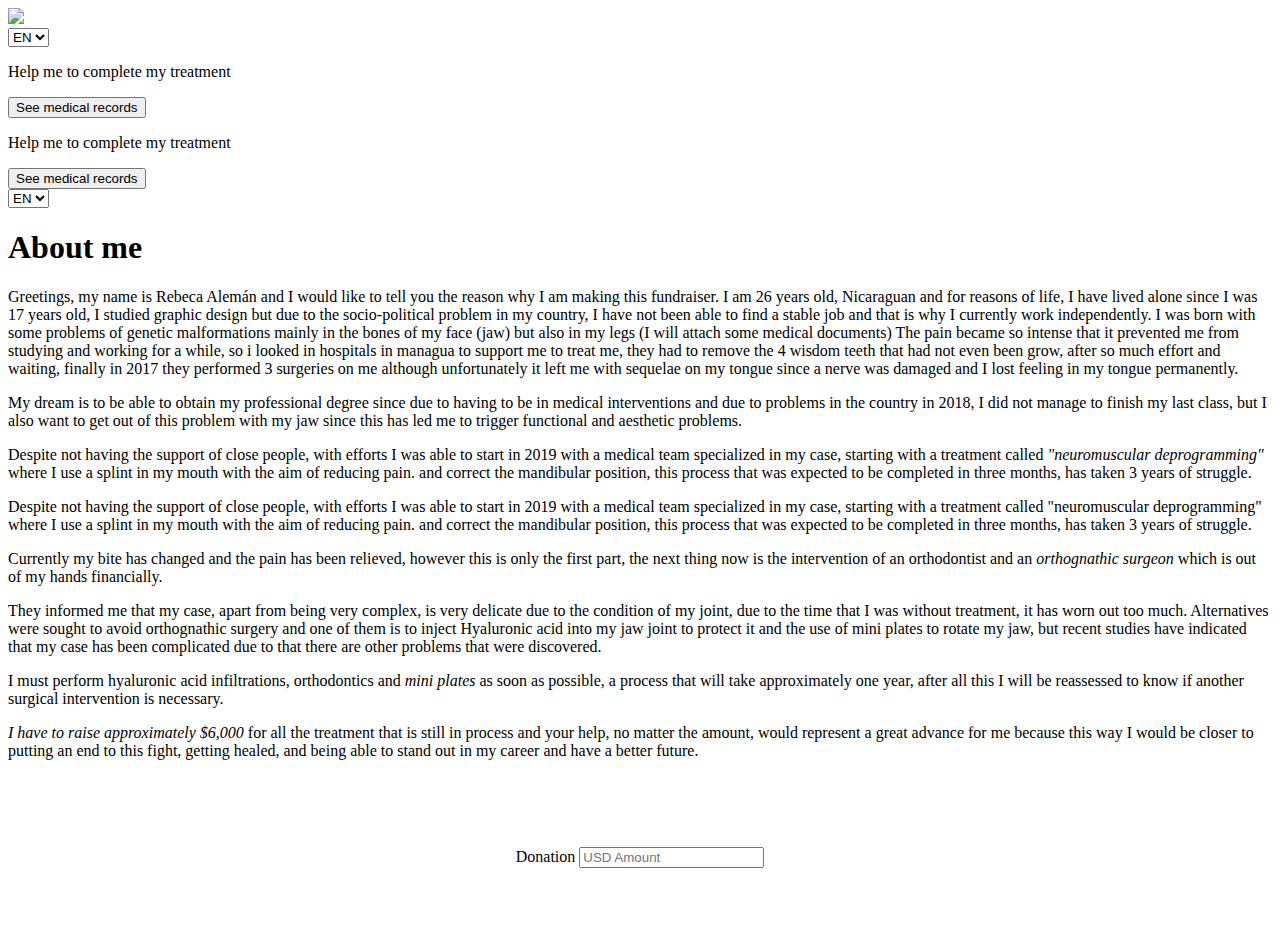
==== En_version/index_en.html @ 031dd85f "project rebeca" ====
<!DOCTYPE html>
<html lang="en">
	<head>
		<meta charset="utf-8">
		<meta name="viewport" content="width=device-width, initial-scale=1.0">
		<link rel="stylesheet" href="../css/styles.css">
    <link rel="icon" href="../images/favicon.png">
    <title>Help me complete my treatment</title>
		<link rel="preconnect" href="https://fonts.googleapis.com">
		<link rel="preconnect" href="https://fonts.gstatic.com" crossorigin>
		<link href="https://fonts.googleapis.com/css2?family=Abel&family=Edu+SA+Beginner&family=Fasthand&family=Fjalla+One&family=Fraunces:opsz,wght@9..144,700&family=Kalam:wght@300&family=Koulen&family=Montserrat:wght@500;700&family=Nanum+Gothic&family=Noto+Sans+Mono:wght@300&family=Nunito+Sans:ital,wght@0,300;1,300&family=Outfit:wght@300;400;700&family=Overpass:wght@700&family=Quicksand&family=Roboto+Mono&family=Roboto:wght@100;300;500;700&family=Secular+One&display=swap" rel="stylesheet">
		<script src="https://kit.fontawesome.com/f98d5dac8a.js" crossorigin="anonymous"></script>
		<script type="text/javascript" src="https//www.paypal.com/sdk/js?client-id=Adq21IptGCXoRLRIl3X5a2rjSh6LHzdlkDt0nj5y_2r177x_QaQ2-axSPB3vqwuOWEJLcLMJskuiLdar"></script>
	</head>
	<body>
		<main>
			<header>
				<a href="#index.html" rel="noopener noreferrer"><img src="../images/logo rebeca.svg"></a>
        <div class="language-select-phone">
          <select onchange="this.options[this.selectedIndex].value && (window.location = this.options[this.selectedIndex].value);">
            <!-- <option disabled selected value>Language</option>  -->
            <option value="../index.html">ES</option>
            <option value="./index_en.html" selected>EN</option>
          </select>
        </div>
			</header>
			<div class="more-info-query">
        <div class="div-align-query">
          <p class="text-box">Help me to complete my treatment</p>
          <div class="footer-social-links">
            <a href="https://www.facebook.com/Rebecaleman19" title="Facebook" target="_blank" rel="noopener noreferrer"><i class="fa fa-facebook"></i></a>
            <a href="https://mail.google.com/mail/u/0/?fs=1&to=rebecaalemang@gmail.com&su=&body=&bcc=&tf=cm" target="_blank" title="mail" rel="noopener noreferrer"><i class="fa-solid fa-at"></i></a>
          </div>
          <a href="../medical_records/medicalRecords_.html" rel="noopener noreferrer"><button class="btn" type="button">See medical records</button></a>
        </div>	
			</div>
      <div class="more-info">
        <p class="text-box">Help me to complete my treatment</p>
        <div class="footer-social-links">
          <a href="https://www.facebook.com/Rebecaleman19" title="Facebook" target="_blank" rel="noopener noreferrer"><i class="fa fa-facebook"></i></a>
          <a href="https://mail.google.com/mail/u/0/?fs=1&to=rebecaalemang@gmail.com&su=&body=&bcc=&tf=cm" target="_blank" title="mail" rel="noopener noreferrer"><i class="fa-solid fa-at"></i></a>
        </div>
        <a href="../medical_records/medicalRecords_.html" rel="noopener noreferrer"><button class="btn" type="button">See medical records</button></a>
      	</div>
			<div class="content">
        <div class="language-select">
          <select onchange="this.options[this.selectedIndex].value && (window.location = this.options[this.selectedIndex].value);">
            <!-- <option disabled selected value>Language</option>  -->
            <option value="../index.html">ES</option>
            <option value="./index_en.html" selected>EN</option>
          </select>
        </div>
				<h1>About me</h1>
				<div class="scroll-div">
					<p class="light-text">Greetings, my name is Rebeca Alemán and I would like to tell you the reason why I am making this fundraiser. I am 26 years old, Nicaraguan and for reasons of life, I have lived alone since I was 17 years old, I studied graphic design but due to the socio-political problem in my country, I have not been able to find a stable job and that is why I currently work independently. I was born with some problems of genetic malformations mainly in the bones of my face (jaw) but also in my legs (I will attach some medical documents) The pain became so intense that it prevented me from studying and working for a while, so i looked in hospitals in managua to support me to treat me, they had to remove the 4 wisdom teeth that had not even been grow, after so much effort and waiting, finally in 2017 they performed 3 surgeries on me although unfortunately it left me with sequelae on my tongue since a nerve was damaged and I lost feeling in my tongue permanently.</p>
					<p class="light-text">My dream is to be able to obtain my professional degree since due to having to be in medical interventions and due to problems in the country in 2018, I did not manage to finish my last class, but I also want to get out of this problem with my jaw since this has led me to trigger functional and aesthetic problems.</p>
					<p class="light-text">Despite not having the support of close people, with efforts I was able to start in 2019 with a medical team specialized in my case, starting with a treatment called <em>"neuromuscular deprogramming"</em> where I use a splint in my mouth with the aim of reducing pain. and correct the mandibular position, this process that was expected to be completed in three months, has taken 3 years of struggle.</p>
					<p class="light-text">Despite not having the support of close people, with efforts I was able to start in 2019 with a medical team specialized in my case, starting with a treatment called "neuromuscular deprogramming" where I use a splint in my mouth with the aim of reducing pain. and correct the mandibular position, this process that was expected to be completed in three months, has taken 3 years of struggle.</p>
					<p class="light-text">Currently my bite has changed and the pain has been relieved, however this is only the first part, the next thing now is the intervention of an orthodontist and an <em>orthognathic surgeon</em> which is out of my hands financially.</p>
					<p class="light-text">They informed me that my case, apart from being very complex, is very delicate due to the condition of my joint, due to the time that I was without treatment, it has worn out too much. Alternatives were sought to avoid orthognathic surgery and one of them is to inject Hyaluronic acid into my jaw joint to protect it and the use of mini plates to rotate my jaw, but recent studies have indicated that my case has been complicated due to that there are other problems that were discovered.</p>
					<p class="light-text">I must perform hyaluronic acid infiltrations, orthodontics and <em>mini plates</em> as soon as possible, a process that will take approximately one year, after all this I will be reassessed to know if another surgical intervention is necessary.</p>
					<p class="light-text"><em>I have to raise approximately $6,000</em> for all the treatment that is still in process and your help, no matter the amount, would represent a great advance for me because this way I would be closer to putting an end to this fight, getting healed, and being able to stand out in my career and have a better future.</p>
				</div>
				<div id="smart-button-container" class="button-container-style">
					<div style="visibility: hidden; text-align: center"><label for="description"> </label><input type="text" name="descriptionInput" id="description" maxlength="127" value="N.1"></div>
					  <p id="descriptionError" style="visibility: hidden; color:rgb(255, 111, 111); text-align: center;">Please enter a description</p>
					<div style="text-align: center" class="input-amount"><label for="amount">Donation </label><input class="quantity" name="amountInput" type="number" id="amount" value="" placeholder="USD Amount"></div>
					  <p id="priceLabelError" style="visibility: hidden; color:rgb(255, 111, 111); text-align: center;">Please enter a valid amount to proceed</p>
					<div id="invoiceidDiv" style="text-align: center; display: none;"><label for="invoiceid"> </label><input name="invoiceid" maxlength="127" type="text" id="invoiceid" value="" ></div>
					  <p id="invoiceidError" style="visibility: hidden; color:rgb(255, 111, 111); text-align: center;">Please enter an Invoice ID</p>
					<div style="text-align: center; margin-top: 0.625rem;" id="paypal-button-container"></div>
				  </div>
				  <script src="https://www.paypal.com/sdk/js?client-id=Adq21IptGCXoRLRIl3X5a2rjSh6LHzdlkDt0nj5y_2r177x_QaQ2-axSPB3vqwuOWEJLcLMJskuiLdar&currency=USD" data-sdk-integration-source="button-factory"></script>
				  <script>
				  function initPayPalButton() {
					var description = document.querySelector('#smart-button-container #description');
					var amount = document.querySelector('#smart-button-container #amount');
					var descriptionError = document.querySelector('#smart-button-container #descriptionError');
					var priceError = document.querySelector('#smart-button-container #priceLabelError');
					var invoiceid = document.querySelector('#smart-button-container #invoiceid');
					var invoiceidError = document.querySelector('#smart-button-container #invoiceidError');
					var invoiceidDiv = document.querySelector('#smart-button-container #invoiceidDiv');
				
					var elArr = [description, amount];
				
					if (invoiceidDiv.firstChild.innerHTML.length > 1) {
					  invoiceidDiv.style.display = "block";
					}
				
					var purchase_units = [];
					purchase_units[0] = {};
					purchase_units[0].amount = {};
				
					function validate(event) {
					  return event.value.length > 0;
					}
				
					paypal.Buttons({
					  style: {
						color: 'gold',
						shape: 'pill',
						label: 'paypal',
						layout: 'vertical',
						
					  },
				
					  onInit: function (data, actions) {
						actions.disable();
				
						if(invoiceidDiv.style.display === "block") {
						  elArr.push(invoiceid);
						}
				
						elArr.forEach(function (item) {
						  item.addEventListener('keyup', function (event) {
							var result = elArr.every(validate);
							if (result) {
							  actions.enable();
							} else {
							  actions.disable();
							}
						  });
						});
					  },
				
					  onClick: function () {
						if (description.value.length < 1) {
						  descriptionError.style.visibility = "visible";
						} else {
						  descriptionError.style.visibility = "hidden";
						}
				
						if (amount.value.length < 1) {
						  priceError.style.visibility = "visible";
						} else {
						  priceError.style.visibility = "hidden";
						}
				
						if (invoiceid.value.length < 1 && invoiceidDiv.style.display === "block") {
						  invoiceidError.style.visibility = "visible";
						} else {
						  invoiceidError.style.visibility = "hidden";
						}
				
						purchase_units[0].description = description.value;
						purchase_units[0].amount.value = amount.value;
				
						if(invoiceid.value !== '') {
						  purchase_units[0].invoice_id = invoiceid.value;
						}
					  },
				
					  createOrder: function (data, actions) {
						return actions.order.create({
						  purchase_units: purchase_units,
						});
					  },
				
					  onApprove: function (data, actions) {
						return actions.order.capture().then(function (orderData) {
				
						  // Full available details
						  console.log('Capture result', orderData, JSON.stringify(orderData, null, 2));
				
						  // Show a success message within this page, e.g.
						  const element = document.getElementById('paypal-button-container');
						  element.innerHTML = '';
						  element.innerHTML = '<h3>Gracias por tu donación!</h3>';
				
						  // Or go to another URL:  actions.redirect('thank_you.html');
						  
						});
					  },
				
					  onError: function (err) {
						console.log(err);
					  }
					}).render('#paypal-button-container');
				  }
				  initPayPalButton();
				</script>
			</div>
		</main>
	</body>
</html>
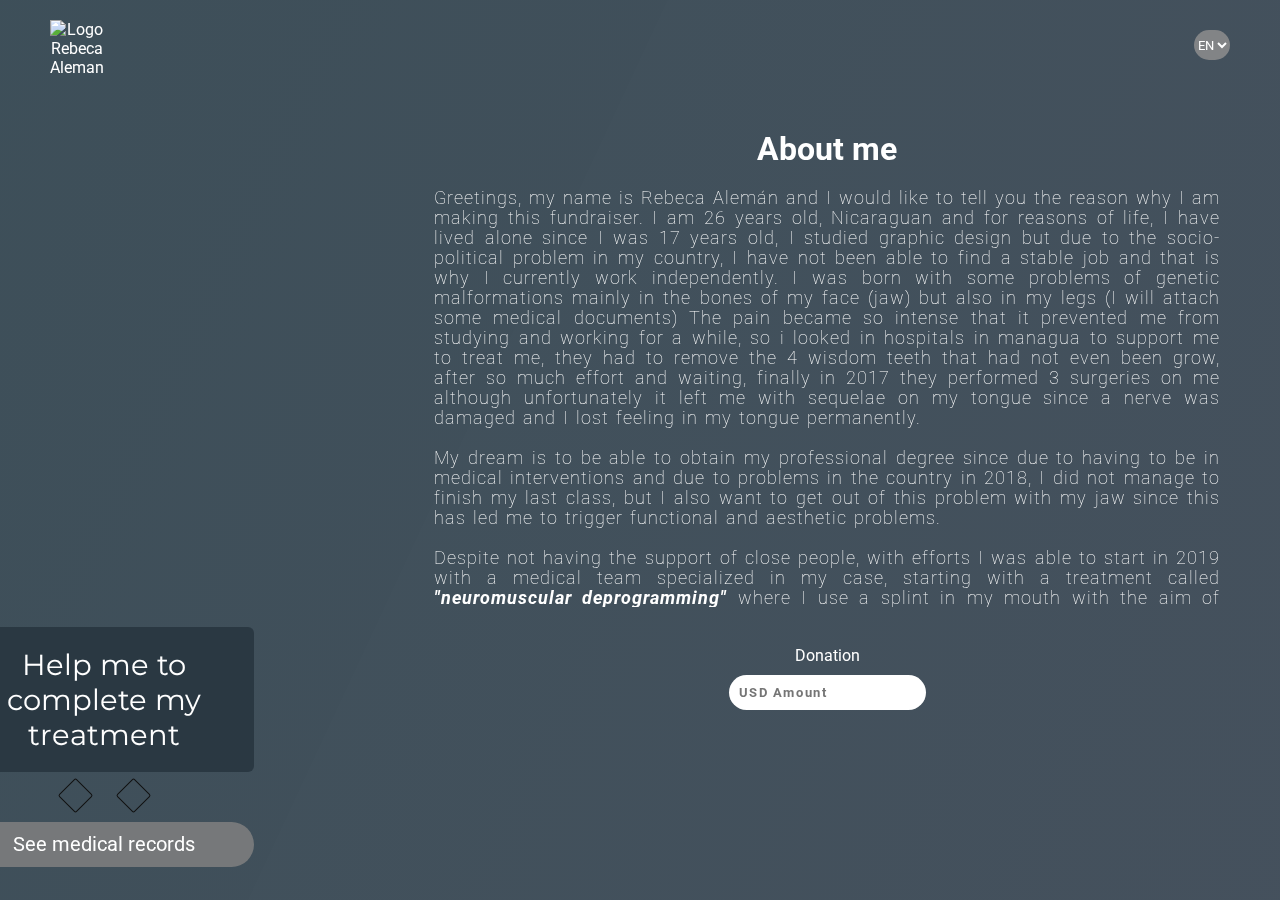
==== commit 3aa78f4c: "project rebeca" ====
--- a/En_version/index_en.html
+++ b/En_version/index_en.html
@@ -5,7 +5,9 @@
 		<meta name="viewport" content="width=device-width, initial-scale=1.0">
 		<link rel="stylesheet" href="../css/styles.css">
     <link rel="icon" href="../images/favicon.png">
-    <title>Help me complete my treatment</title>
+    <title>FundME/Rebeca Aleman</title>
+    <meta name="" content="Website created to raise funds and reach a goal of $6000 used to pay for the operation of my jaw and relieve the pain I've had these years - ContactMe: Fb/Gmail">
+    <meta name="keywords" content="funraiser, charity, medical issues, help, health">
 		<link rel="preconnect" href="https://fonts.googleapis.com">
 		<link rel="preconnect" href="https://fonts.gstatic.com" crossorigin>
 		<link href="https://fonts.googleapis.com/css2?family=Abel&family=Edu+SA+Beginner&family=Fasthand&family=Fjalla+One&family=Fraunces:opsz,wght@9..144,700&family=Kalam:wght@300&family=Koulen&family=Montserrat:wght@500;700&family=Nanum+Gothic&family=Noto+Sans+Mono:wght@300&family=Nunito+Sans:ital,wght@0,300;1,300&family=Outfit:wght@300;400;700&family=Overpass:wght@700&family=Quicksand&family=Roboto+Mono&family=Roboto:wght@100;300;500;700&family=Secular+One&display=swap" rel="stylesheet">
@@ -15,10 +17,9 @@
 	<body>
 		<main>
 			<header>
-				<a href="#index.html" rel="noopener noreferrer"><img src="../images/logo rebeca.svg"></a>
+        <img src="../images/logo rebeca.svg" alt="Logo Rebeca Aleman">
         <div class="language-select-phone">
           <select onchange="this.options[this.selectedIndex].value && (window.location = this.options[this.selectedIndex].value);">
-            <!-- <option disabled selected value>Language</option>  -->
             <option value="../index.html">ES</option>
             <option value="./index_en.html" selected>EN</option>
           </select>
@@ -28,8 +29,8 @@
         <div class="div-align-query">
           <p class="text-box">Help me to complete my treatment</p>
           <div class="footer-social-links">
-            <a href="https://www.facebook.com/Rebecaleman19" title="Facebook" target="_blank" rel="noopener noreferrer"><i class="fa fa-facebook"></i></a>
-            <a href="https://mail.google.com/mail/u/0/?fs=1&to=rebecaalemang@gmail.com&su=&body=&bcc=&tf=cm" target="_blank" title="mail" rel="noopener noreferrer"><i class="fa-solid fa-at"></i></a>
+            <a href="fb://facewebmodal/f?href=https://www.facebook.com/100064228923833" title="Facebook" rel="noopener noreferrer"><i class="fa fa-facebook"></i></a>
+            <a href="https://urlgeni.us/gmaail" target="_blank" title="mail" rel="noopener noreferrer"><i class="fa-solid fa-at"></i></a>
           </div>
           <a href="../medical_records/medicalRecords_.html" rel="noopener noreferrer"><button class="btn" type="button">See medical records</button></a>
         </div>	
@@ -37,7 +38,7 @@
       <div class="more-info">
         <p class="text-box">Help me to complete my treatment</p>
         <div class="footer-social-links">
-          <a href="https://www.facebook.com/Rebecaleman19" title="Facebook" target="_blank" rel="noopener noreferrer"><i class="fa fa-facebook"></i></a>
+		      <a href="https://www.facebook.com/Rebecaleman19" title="Facebook" rel="noopener noreferrer"><i class="fa fa-facebook"></i></a>
           <a href="https://mail.google.com/mail/u/0/?fs=1&to=rebecaalemang@gmail.com&su=&body=&bcc=&tf=cm" target="_blank" title="mail" rel="noopener noreferrer"><i class="fa-solid fa-at"></i></a>
         </div>
         <a href="../medical_records/medicalRecords_.html" rel="noopener noreferrer"><button class="btn" type="button">See medical records</button></a>
--- a/css/styles.css
+++ b/css/styles.css
@@ -0,0 +1,440 @@
+:root {
+	--color-dark-blue: #283540e1;
+	--color-yellow: #fbad31;
+	--var-background: #001427;
+	--var-light-green: #708D81;
+	--var-light-yellow: #F4D58D;
+	--var-cherry: #BF0603; 
+	--var-wine: #8D0801;
+	--var-white: #fff;
+  --link-size: 64px;
+  --trans-property: all 0.3s ease;
+}
+@import url("//maxcdn.bootstrapcdn.com/font-awesome/4.3.0/css/font-awesome.min.css");
+*, *::before, *::after {
+	box-sizing: border-box;
+}
+
+* {
+	margin: 0;
+	padding: 0;
+	font-family: Roboto, sans-serif;
+  list-style: none;
+  text-decoration: none;
+}
+
+body {
+	display: flex;
+	justify-content: center;
+	font-size: 1rem;
+	color: white;
+  width: 100%;
+	height: 100vh;
+}
+
+body::before {
+  content: '';
+  position: fixed;
+  top: 0;
+  left: 0;
+  height: 100%;
+  width: 100%;
+  z-index: -1;
+  background: var(--color-dark-blue);
+  background-image: linear-gradient(115deg, #3b515c8f, #48546388), url(../images/home_2.svg);
+  background-size: cover;
+  background-repeat: no-repeat;
+  background-position:center;
+}
+
+main {
+  display: flex;
+  flex-direction: row;
+  justify-content: space-between;
+	margin: 0 30px 0 30px;
+	padding: 20px;
+	text-align: center;
+}
+
+header {
+  display: flex;
+  flex-direction: column;
+  max-width: 100%;
+  max-height: 8em;
+  justify-content: space-between;
+  margin-inline: 0 10px;
+}
+header a {
+  margin-block: 20px 0;
+  width: 8em;
+}
+.more-info-query {
+  display: none;
+  visibility: hidden;
+}
+.div-align-query {
+  display: none;
+  visibility: hidden;
+}
+.more-info {
+  display: flex;
+  flex-direction: column;
+  position: relative;
+  justify-content: space-between;
+  align-items: center;
+  margin-inline: 0 10px;
+  max-height: 15em;
+  width: 40em;
+  top: 67.4vh;
+  right: 10em;
+}
+
+/* social media styles */
+.footer-social-links{
+  font-size: 14px;
+  text-align: center;
+  margin-block: 3%;
+}
+.footer-social-links a{
+  width: 25px;
+  height: 25px;
+  line-height: 25px !important;
+  position: relative;
+  margin: 0 15px;
+  text-align: center;
+  display: inline-block;
+  color: #111;
+  
+  -webkit-transition: all 0.27s cubic-bezier(0.300, 0.100, 0.580, 1.000);  
+  -moz-transition: all 0.27s cubic-bezier(0.300, 0.100, 0.580, 1.000); 
+  -o-transition: all 0.27s cubic-bezier(0.300, 0.100, 0.580, 1.000);
+  -ms-transition: all 0.27s cubic-bezier(0.300, 0.100, 0.580, 1.000); 
+  transition: all 0.27s cubic-bezier(0.300, 0.100, 0.580, 1.000);
+}
+.footer-social-links a i,
+.footer-social-links a span{
+  position: relative;
+  top: 2px;
+  left: 1px; 
+}
+.footer-social-links a:before{
+  content: "";
+  display: inline-block;
+  width: 100%;
+  height: 100%;
+  position: absolute;
+  top: 0;
+  left: 0;
+  border: 1px solid #111;
+  
+  -webkit-border-radius: 2px;
+  -moz-border-radius: 2px;
+  border-radius: 2px;
+  
+  -webkit-transform: rotate(45deg);
+  -moz-transform: rotate(45deg);
+  -o-transform: rotate(45deg);
+  -ms-transform: rotate(45deg);
+  transform: rotate(45deg);
+  
+  -webkit-transition: all 0.27s cubic-bezier(0.300, 0.100, 0.580, 1.000);  
+  -moz-transition: all 0.27s cubic-bezier(0.300, 0.100, 0.580, 1.000); 
+  -o-transition: all 0.27s cubic-bezier(0.300, 0.100, 0.580, 1.000);
+  -ms-transition: all 0.27s cubic-bezier(0.300, 0.100, 0.580, 1.000); 
+  transition: all 0.27s cubic-bezier(0.300, 0.100, 0.580, 1.000);
+  
+}
+.footer-social-links a:hover{
+  color: #fff;
+}
+.footer-social-links a:hover:before{
+  background: #111;
+}
+
+.btn {
+  border-style: none;
+  width: 300px;
+  height: 5vh;
+  cursor: pointer;
+  border-radius: 50px;
+  background: rgba(128, 128, 128, 0.856);
+  font-size: 1.265rem;
+  color: white;
+}
+.btn:hover{
+  background: rgba(107, 107, 107, 0.856);
+}
+.text-box {
+  display: flex;
+  background: var(--color-dark-blue);
+  padding-block: 20px;
+  padding-inline: 30px;
+  align-items: center;
+  justify-content: center;
+  font-size: 1.8rem;
+  min-height: 3.765em;
+  width: 100%;
+  border-radius: 6px;
+  font-family: 'Montserrat', sans-serif;
+}
+.content {
+	display: flex;
+	flex-direction: column;
+  margin-top: 80px;
+  max-width: 100vh;
+}
+.language-select-phone {
+  display: none;
+}
+.language-select {
+  position: relative;
+  bottom: 70px;
+  align-self: end;
+}
+
+.language-select select {
+  border-radius: 20px;
+  border-style: none;
+  height: 2.265em;
+  background-color: rgba(143, 143, 143, 0.822);
+  color: white;
+}
+
+h1 {
+  font-weight: bold;
+	font-size: 2rem;
+}
+.scroll-div{
+  margin-top: 10px;
+  max-height: 55%;
+  overflow-y:auto;
+  overflow-x: hidden;
+  border-radius: 10px;
+}
+.scroll-div::-webkit-scrollbar {
+  width: 1em;
+}
+.scroll-div::-webkit-scrollbar-track {
+  background: rgba(190, 190, 190, 0.116);
+  border-radius: 100vw;
+}
+.scroll-div::-webkit-scrollbar-thumb {
+  background: rgba(54, 54, 54, 0.137);
+  border-radius: 100vw;
+}
+.scroll-div::-webkit-scrollbar-thumb:hover{
+  background: rgba(39, 39, 39, 0.137);
+}
+.light-text {
+	padding: 10px;
+	font-size: 1.1rem;
+  font-weight: lighter;;
+  letter-spacing: 1px;
+  word-spacing: 2px;
+  text-align: justify;
+	border-radius: 0.5em;
+  overflow: hidden;
+}
+.scroll-div em {
+  font-weight: bold;
+}
+.logo {
+	position: relative;
+	max-width: 2em;
+}
+
+.button-container-style{
+  display: flex;
+  flex-direction: column;
+  align-self: center;
+  width: 20vw;
+  height: 3.265vh;
+}
+.input-amount{
+  display: flex;
+  flex-direction: column;
+  align-items: center;
+}
+.donation-text{
+  font-size: 1.625rem;
+  text-align: center;
+}
+.quantity {
+  margin: 10px 0 10px 0;
+  border-radius: 50px;
+  border-style: none;
+  padding: 10px;
+  font-weight: bold;
+  letter-spacing: 0.1rem;
+}
+
+
+
+
+
+
+
+@media screen and (max-device-width:675px), (max-width: 675px) {
+
+  body::before {
+    content: '';
+    position: fixed;
+    top: 0;
+    left: 0;
+    height: 100%;
+    width: 100%;
+    z-index: -1;
+    background: var(--color-dark-blue);
+    background-image: linear-gradient(115deg, #3b515c8f, #48546388), url(../images/movil.svg);
+    background-size: cover;
+    background-repeat: no-repeat;
+    background-position:center;
+  }
+  main {
+    display: flex;
+    flex-direction: column;
+    margin: 0 5px 0 5px;
+    padding: 20px;
+    max-width: 100%;
+    width: 100%;
+	  height: 100vh;
+  }
+  .footer-social-links{
+    font-size: 14px;
+    text-align: center;
+    margin-block: 10%;
+  }
+  .more-info {
+    display: none;
+    visibility: hidden;
+  }
+  .more-info-query {
+    display:flex;
+    visibility: visible;
+    position: inherit;
+    margin: 20px auto 0 auto;
+    left: 30px;
+    width: 100%;
+  }
+  .div-align-query {
+    display: flex;
+    visibility: visible;
+    flex-direction: column;
+    margin-top: 50px;
+    width: 100%;
+  }
+  .btn {
+    margin: 0 auto 0 auto;
+    border-style: none;
+    width: 13em;
+    height: 3em;
+    cursor: pointer;
+    border-radius: 50px;
+    background: rgba(128, 128, 128, 0.856);
+    font-size: 1.165rem;
+    color: white;
+  }
+  .content {
+    display: flex;
+    flex-direction: column;
+    max-width: 100%;
+    margin-top: 20px;
+  }
+  .language-select{
+    display: none;
+  }
+  .language-select-phone {
+    display: block;
+    align-self: end;
+  }
+  .language-select-phone select {
+    display:inherit;
+    position: relative;
+    bottom: 100px;
+    border-radius: 20px;
+    border-style: none;
+    height: 2.265em;
+    background-color: rgba(143, 143, 143, 0.822);
+    color: white;
+  }
+  .scroll-div{
+    margin-top: 10px;
+    max-height: 100%;
+    overflow-y:auto;
+    overflow-x: hidden;
+    border-radius: 10px;
+  }
+  .scroll-div::-webkit-scrollbar {
+    width: 1em;
+  }
+  .scroll-div::-webkit-scrollbar-track {
+    background: rgba(190, 190, 190, 0.116);
+    border-radius: 100vw;
+  }
+  .scroll-div::-webkit-scrollbar-thumb {
+    background: rgba(54, 54, 54, 0.137);
+    border-radius: 100vw;
+  }
+  .scroll-div::-webkit-scrollbar-thumb:hover{
+    background: rgba(39, 39, 39, 0.137);
+  }
+  .light-text {
+    padding: 10px;
+    font-size: 1.1rem;
+    font-weight: lighter;;
+    letter-spacing: 1px;
+    word-spacing: 2px;
+    text-align: justify;
+    border-radius: 0.5em;
+    overflow:auto;
+  }
+  .scroll-div em {
+    font-weight: bold;
+  }
+  .logo {
+    position: relative;
+    max-width: 2em;
+  }
+  .button-container-style{
+    display: flex;
+    flex-direction: column;
+    align-self: center;
+    margin-block: -1.6em;
+    width: 70vw;
+    height: 3.265vh;
+  }
+  .input-amount{
+    display: flex;
+    flex-direction: column;
+    align-items: center;
+  }
+  .donation-text{
+    font-size: 1.625rem;
+    text-align: center;
+  }
+  .quantity {
+    margin: 10px 0 10px 0;
+    border-radius: 50px;
+    border-style: none;
+    padding: 10px;
+    font-weight: bold;
+    letter-spacing: 0.1rem;
+  }
+  .footer-social-links a {
+    width: 40px;
+    height: 40px;
+    color: white;
+  }
+  .footer-social-links a::before {
+    background: black;
+  }
+  .footer-social-links {
+    font-size: 20px;
+  }
+  .footer-social-links a i,
+.footer-social-links a span{
+  position: relative;
+  top: 9px;
+  right: 2px; 
+}
+}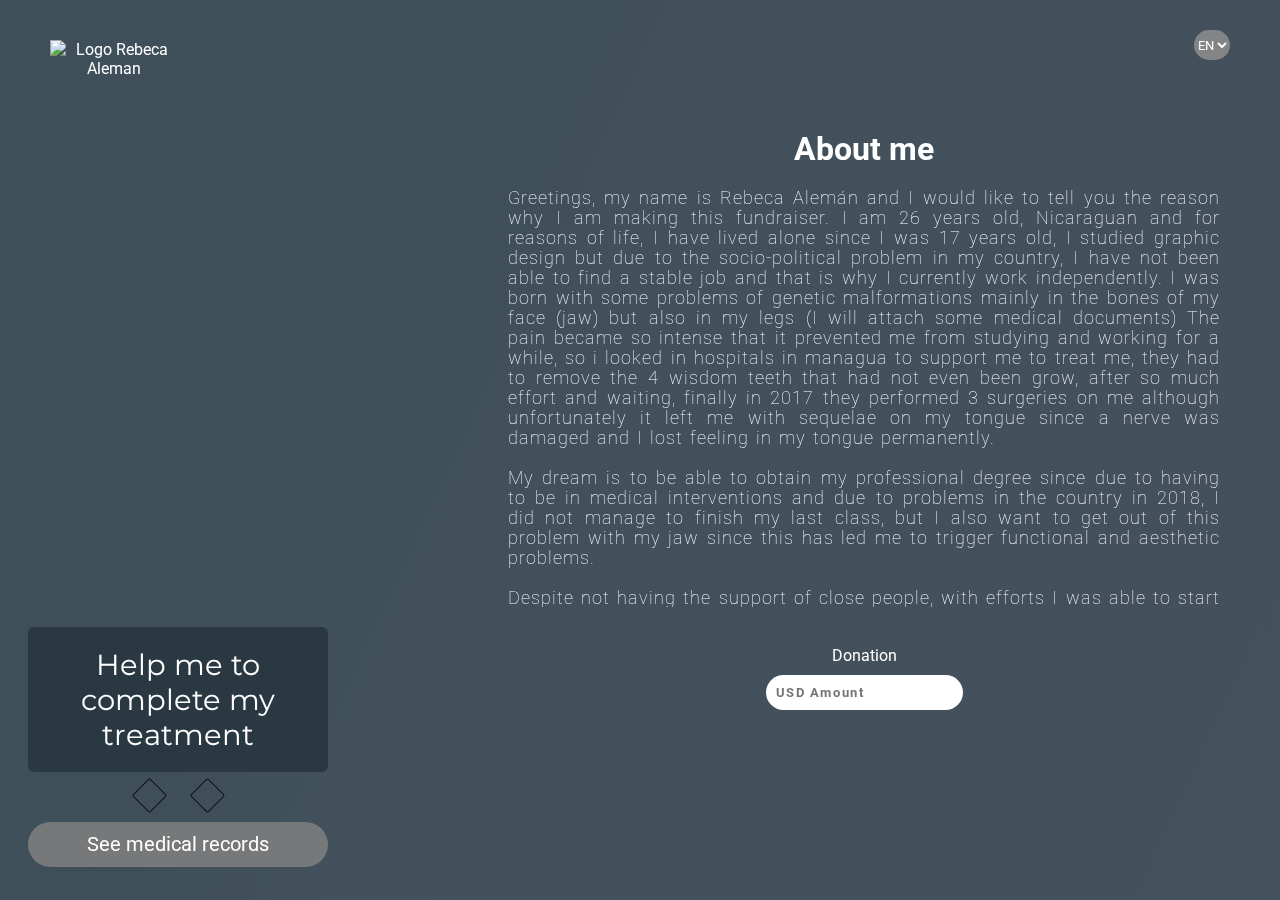
==== commit 02fa2526: "project rebeca" ====
--- a/En_version/index_en.html
+++ b/En_version/index_en.html
@@ -17,7 +17,7 @@
 	<body>
 		<main>
 			<header>
-        <img src="../images/logo rebeca.svg" alt="Logo Rebeca Aleman">
+        <a><img src="../images/logo rebeca.svg" alt="Logo Rebeca Aleman"></a>
         <div class="language-select-phone">
           <select onchange="this.options[this.selectedIndex].value && (window.location = this.options[this.selectedIndex].value);">
             <option value="../index.html">ES</option>
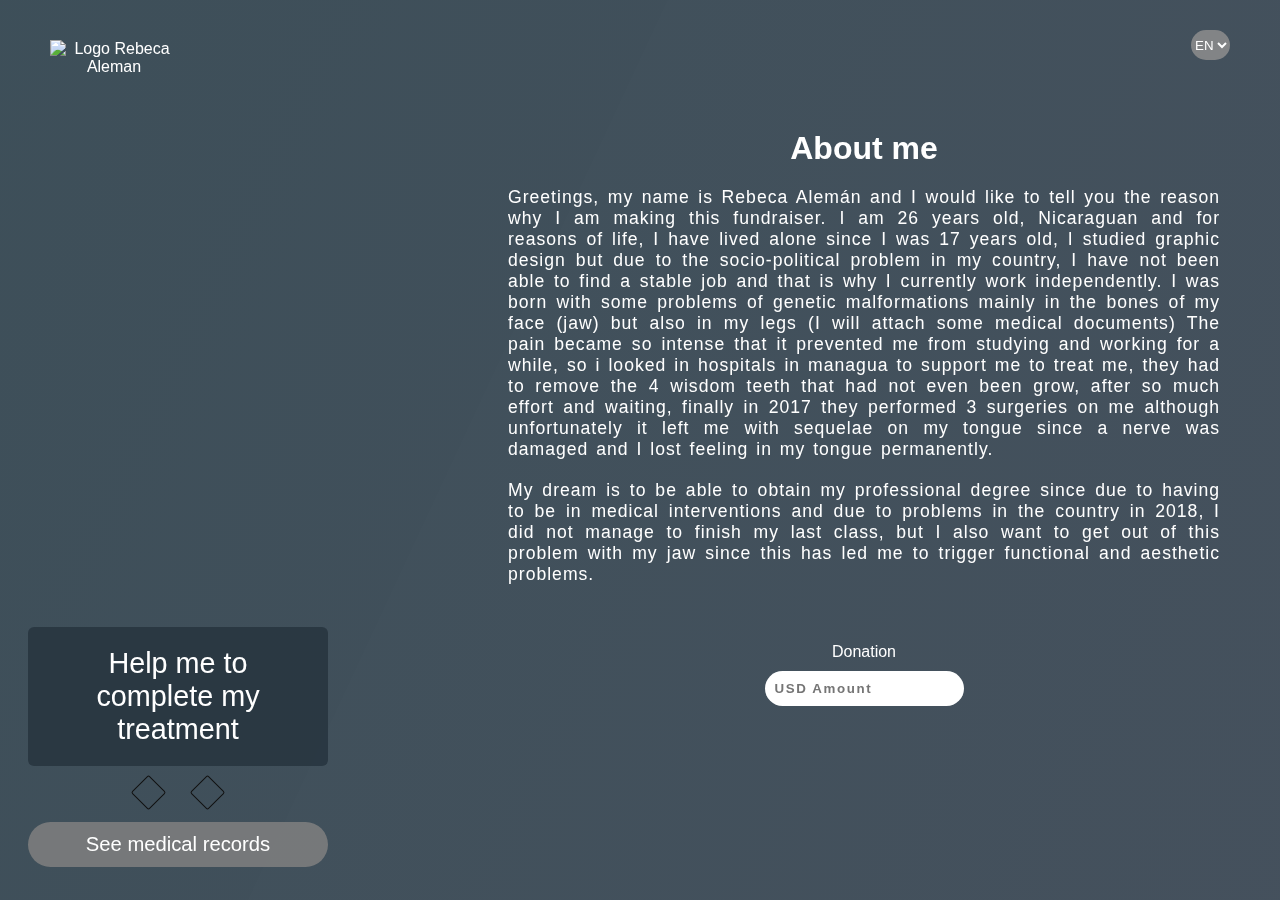
==== commit 4b271a17: "project rebeca" ====
--- a/En_version/index_en.html
+++ b/En_version/index_en.html
@@ -8,9 +8,6 @@
     <title>FundME/Rebeca Aleman</title>
     <meta name="" content="Website created to raise funds and reach a goal of $6000 used to pay for the operation of my jaw and relieve the pain I've had these years - ContactMe: Fb/Gmail">
     <meta name="keywords" content="funraiser, charity, medical issues, help, health">
-		<link rel="preconnect" href="https://fonts.googleapis.com">
-		<link rel="preconnect" href="https://fonts.gstatic.com" crossorigin>
-		<link href="https://fonts.googleapis.com/css2?family=Abel&family=Edu+SA+Beginner&family=Fasthand&family=Fjalla+One&family=Fraunces:opsz,wght@9..144,700&family=Kalam:wght@300&family=Koulen&family=Montserrat:wght@500;700&family=Nanum+Gothic&family=Noto+Sans+Mono:wght@300&family=Nunito+Sans:ital,wght@0,300;1,300&family=Outfit:wght@300;400;700&family=Overpass:wght@700&family=Quicksand&family=Roboto+Mono&family=Roboto:wght@100;300;500;700&family=Secular+One&display=swap" rel="stylesheet">
 		<script src="https://kit.fontawesome.com/f98d5dac8a.js" crossorigin="anonymous"></script>
 		<script type="text/javascript" src="https//www.paypal.com/sdk/js?client-id=Adq21IptGCXoRLRIl3X5a2rjSh6LHzdlkDt0nj5y_2r177x_QaQ2-axSPB3vqwuOWEJLcLMJskuiLdar"></script>
 	</head>
@@ -29,8 +26,8 @@
         <div class="div-align-query">
           <p class="text-box">Help me to complete my treatment</p>
           <div class="footer-social-links">
-            <a href="fb://facewebmodal/f?href=https://www.facebook.com/100064228923833" title="Facebook" rel="noopener noreferrer"><i class="fa fa-facebook"></i></a>
-            <a href="https://urlgeni.us/gmaail" target="_blank" title="mail" rel="noopener noreferrer"><i class="fa-solid fa-at"></i></a>
+            <a href="https://urlgeni.us/facebook/Rebecaaleman190" title="Facebook" rel="noopener noreferrer"><i class="fa fa-facebook"></i></a>
+            <a href="mailto:rebecaalemang@gmail.com?Subject=Operacion" target="_blank" title="mail" rel="noopener noreferrer"><i class="fa-solid fa-at"></i></a>
           </div>
           <a href="../medical_records/medicalRecords_.html" rel="noopener noreferrer"><button class="btn" type="button">See medical records</button></a>
         </div>	
